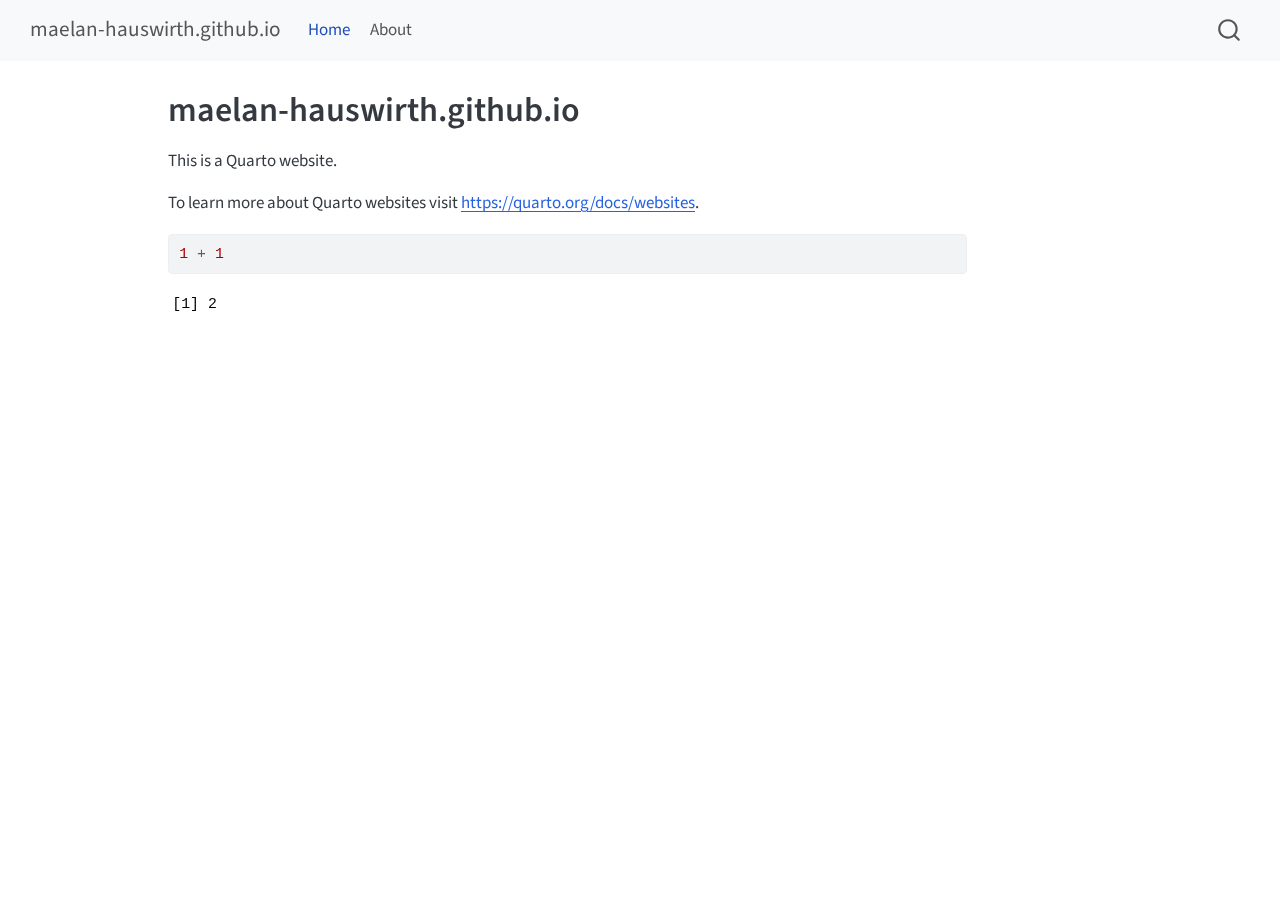
==== docs/index.html @ 9f7f32ee "website structure" ====
<!DOCTYPE html>
<html xmlns="http://www.w3.org/1999/xhtml" lang="en" xml:lang="en"><head>

<meta charset="utf-8">
<meta name="generator" content="quarto-1.5.57">

<meta name="viewport" content="width=device-width, initial-scale=1.0, user-scalable=yes">


<title>maelan-hauswirth.github.io</title>
<style>
code{white-space: pre-wrap;}
span.smallcaps{font-variant: small-caps;}
div.columns{display: flex; gap: min(4vw, 1.5em);}
div.column{flex: auto; overflow-x: auto;}
div.hanging-indent{margin-left: 1.5em; text-indent: -1.5em;}
ul.task-list{list-style: none;}
ul.task-list li input[type="checkbox"] {
  width: 0.8em;
  margin: 0 0.8em 0.2em -1em; /* quarto-specific, see https://github.com/quarto-dev/quarto-cli/issues/4556 */ 
  vertical-align: middle;
}
/* CSS for syntax highlighting */
pre > code.sourceCode { white-space: pre; position: relative; }
pre > code.sourceCode > span { line-height: 1.25; }
pre > code.sourceCode > span:empty { height: 1.2em; }
.sourceCode { overflow: visible; }
code.sourceCode > span { color: inherit; text-decoration: inherit; }
div.sourceCode { margin: 1em 0; }
pre.sourceCode { margin: 0; }
@media screen {
div.sourceCode { overflow: auto; }
}
@media print {
pre > code.sourceCode { white-space: pre-wrap; }
pre > code.sourceCode > span { display: inline-block; text-indent: -5em; padding-left: 5em; }
}
pre.numberSource code
  { counter-reset: source-line 0; }
pre.numberSource code > span
  { position: relative; left: -4em; counter-increment: source-line; }
pre.numberSource code > span > a:first-child::before
  { content: counter(source-line);
    position: relative; left: -1em; text-align: right; vertical-align: baseline;
    border: none; display: inline-block;
    -webkit-touch-callout: none; -webkit-user-select: none;
    -khtml-user-select: none; -moz-user-select: none;
    -ms-user-select: none; user-select: none;
    padding: 0 4px; width: 4em;
  }
pre.numberSource { margin-left: 3em;  padding-left: 4px; }
div.sourceCode
  {   }
@media screen {
pre > code.sourceCode > span > a:first-child::before { text-decoration: underline; }
}
</style>


<script src="site_libs/quarto-nav/quarto-nav.js"></script>
<script src="site_libs/quarto-nav/headroom.min.js"></script>
<script src="site_libs/clipboard/clipboard.min.js"></script>
<script src="site_libs/quarto-search/autocomplete.umd.js"></script>
<script src="site_libs/quarto-search/fuse.min.js"></script>
<script src="site_libs/quarto-search/quarto-search.js"></script>
<meta name="quarto:offset" content="./">
<script src="site_libs/quarto-html/quarto.js"></script>
<script src="site_libs/quarto-html/popper.min.js"></script>
<script src="site_libs/quarto-html/tippy.umd.min.js"></script>
<script src="site_libs/quarto-html/anchor.min.js"></script>
<link href="site_libs/quarto-html/tippy.css" rel="stylesheet">
<link href="site_libs/quarto-html/quarto-syntax-highlighting.css" rel="stylesheet" id="quarto-text-highlighting-styles">
<script src="site_libs/bootstrap/bootstrap.min.js"></script>
<link href="site_libs/bootstrap/bootstrap-icons.css" rel="stylesheet">
<link href="site_libs/bootstrap/bootstrap.min.css" rel="stylesheet" id="quarto-bootstrap" data-mode="light">
<script id="quarto-search-options" type="application/json">{
  "location": "navbar",
  "copy-button": false,
  "collapse-after": 3,
  "panel-placement": "end",
  "type": "overlay",
  "limit": 50,
  "keyboard-shortcut": [
    "f",
    "/",
    "s"
  ],
  "show-item-context": false,
  "language": {
    "search-no-results-text": "No results",
    "search-matching-documents-text": "matching documents",
    "search-copy-link-title": "Copy link to search",
    "search-hide-matches-text": "Hide additional matches",
    "search-more-match-text": "more match in this document",
    "search-more-matches-text": "more matches in this document",
    "search-clear-button-title": "Clear",
    "search-text-placeholder": "",
    "search-detached-cancel-button-title": "Cancel",
    "search-submit-button-title": "Submit",
    "search-label": "Search"
  }
}</script>


<link rel="stylesheet" href="styles.css">
</head>

<body class="nav-fixed">

<div id="quarto-search-results"></div>
  <header id="quarto-header" class="headroom fixed-top">
    <nav class="navbar navbar-expand-lg " data-bs-theme="dark">
      <div class="navbar-container container-fluid">
      <div class="navbar-brand-container mx-auto">
    <a class="navbar-brand" href="./index.html">
    <span class="navbar-title">maelan-hauswirth.github.io</span>
    </a>
  </div>
            <div id="quarto-search" class="" title="Search"></div>
          <button class="navbar-toggler" type="button" data-bs-toggle="collapse" data-bs-target="#navbarCollapse" aria-controls="navbarCollapse" role="menu" aria-expanded="false" aria-label="Toggle navigation" onclick="if (window.quartoToggleHeadroom) { window.quartoToggleHeadroom(); }">
  <span class="navbar-toggler-icon"></span>
</button>
          <div class="collapse navbar-collapse" id="navbarCollapse">
            <ul class="navbar-nav navbar-nav-scroll me-auto">
  <li class="nav-item">
    <a class="nav-link active" href="./index.html" aria-current="page"> 
<span class="menu-text">Home</span></a>
  </li>  
  <li class="nav-item">
    <a class="nav-link" href="./about.html"> 
<span class="menu-text">About</span></a>
  </li>  
</ul>
          </div> <!-- /navcollapse -->
            <div class="quarto-navbar-tools">
</div>
      </div> <!-- /container-fluid -->
    </nav>
</header>
<!-- content -->
<div id="quarto-content" class="quarto-container page-columns page-rows-contents page-layout-article page-navbar">
<!-- sidebar -->
<!-- margin-sidebar -->
    <div id="quarto-margin-sidebar" class="sidebar margin-sidebar zindex-bottom">
        
    </div>
<!-- main -->
<main class="content" id="quarto-document-content">

<header id="title-block-header" class="quarto-title-block default">
<div class="quarto-title">
<h1 class="title">maelan-hauswirth.github.io</h1>
</div>



<div class="quarto-title-meta">

    
  
    
  </div>
  


</header>


<p>This is a Quarto website.</p>
<p>To learn more about Quarto websites visit <a href="https://quarto.org/docs/websites" class="uri">https://quarto.org/docs/websites</a>.</p>
<div class="cell">
<div class="sourceCode cell-code" id="cb1"><pre class="sourceCode r code-with-copy"><code class="sourceCode r"><span id="cb1-1"><a href="#cb1-1" aria-hidden="true" tabindex="-1"></a><span class="dv">1</span> <span class="sc">+</span> <span class="dv">1</span></span></code><button title="Copy to Clipboard" class="code-copy-button"><i class="bi"></i></button></pre></div>
<div class="cell-output cell-output-stdout">
<pre><code>[1] 2</code></pre>
</div>
</div>



</main> <!-- /main -->
<script id="quarto-html-after-body" type="application/javascript">
window.document.addEventListener("DOMContentLoaded", function (event) {
  const toggleBodyColorMode = (bsSheetEl) => {
    const mode = bsSheetEl.getAttribute("data-mode");
    const bodyEl = window.document.querySelector("body");
    if (mode === "dark") {
      bodyEl.classList.add("quarto-dark");
      bodyEl.classList.remove("quarto-light");
    } else {
      bodyEl.classList.add("quarto-light");
      bodyEl.classList.remove("quarto-dark");
    }
  }
  const toggleBodyColorPrimary = () => {
    const bsSheetEl = window.document.querySelector("link#quarto-bootstrap");
    if (bsSheetEl) {
      toggleBodyColorMode(bsSheetEl);
    }
  }
  toggleBodyColorPrimary();  
  const icon = "";
  const anchorJS = new window.AnchorJS();
  anchorJS.options = {
    placement: 'right',
    icon: icon
  };
  anchorJS.add('.anchored');
  const isCodeAnnotation = (el) => {
    for (const clz of el.classList) {
      if (clz.startsWith('code-annotation-')) {                     
        return true;
      }
    }
    return false;
  }
  const onCopySuccess = function(e) {
    // button target
    const button = e.trigger;
    // don't keep focus
    button.blur();
    // flash "checked"
    button.classList.add('code-copy-button-checked');
    var currentTitle = button.getAttribute("title");
    button.setAttribute("title", "Copied!");
    let tooltip;
    if (window.bootstrap) {
      button.setAttribute("data-bs-toggle", "tooltip");
      button.setAttribute("data-bs-placement", "left");
      button.setAttribute("data-bs-title", "Copied!");
      tooltip = new bootstrap.Tooltip(button, 
        { trigger: "manual", 
          customClass: "code-copy-button-tooltip",
          offset: [0, -8]});
      tooltip.show();    
    }
    setTimeout(function() {
      if (tooltip) {
        tooltip.hide();
        button.removeAttribute("data-bs-title");
        button.removeAttribute("data-bs-toggle");
        button.removeAttribute("data-bs-placement");
      }
      button.setAttribute("title", currentTitle);
      button.classList.remove('code-copy-button-checked');
    }, 1000);
    // clear code selection
    e.clearSelection();
  }
  const getTextToCopy = function(trigger) {
      const codeEl = trigger.previousElementSibling.cloneNode(true);
      for (const childEl of codeEl.children) {
        if (isCodeAnnotation(childEl)) {
          childEl.remove();
        }
      }
      return codeEl.innerText;
  }
  const clipboard = new window.ClipboardJS('.code-copy-button:not([data-in-quarto-modal])', {
    text: getTextToCopy
  });
  clipboard.on('success', onCopySuccess);
  if (window.document.getElementById('quarto-embedded-source-code-modal')) {
    // For code content inside modals, clipBoardJS needs to be initialized with a container option
    // TODO: Check when it could be a function (https://github.com/zenorocha/clipboard.js/issues/860)
    const clipboardModal = new window.ClipboardJS('.code-copy-button[data-in-quarto-modal]', {
      text: getTextToCopy,
      container: window.document.getElementById('quarto-embedded-source-code-modal')
    });
    clipboardModal.on('success', onCopySuccess);
  }
    var localhostRegex = new RegExp(/^(?:http|https):\/\/localhost\:?[0-9]*\//);
    var mailtoRegex = new RegExp(/^mailto:/);
      var filterRegex = new RegExp('/' + window.location.host + '/');
    var isInternal = (href) => {
        return filterRegex.test(href) || localhostRegex.test(href) || mailtoRegex.test(href);
    }
    // Inspect non-navigation links and adorn them if external
 	var links = window.document.querySelectorAll('a[href]:not(.nav-link):not(.navbar-brand):not(.toc-action):not(.sidebar-link):not(.sidebar-item-toggle):not(.pagination-link):not(.no-external):not([aria-hidden]):not(.dropdown-item):not(.quarto-navigation-tool):not(.about-link)');
    for (var i=0; i<links.length; i++) {
      const link = links[i];
      if (!isInternal(link.href)) {
        // undo the damage that might have been done by quarto-nav.js in the case of
        // links that we want to consider external
        if (link.dataset.originalHref !== undefined) {
          link.href = link.dataset.originalHref;
        }
      }
    }
  function tippyHover(el, contentFn, onTriggerFn, onUntriggerFn) {
    const config = {
      allowHTML: true,
      maxWidth: 500,
      delay: 100,
      arrow: false,
      appendTo: function(el) {
          return el.parentElement;
      },
      interactive: true,
      interactiveBorder: 10,
      theme: 'quarto',
      placement: 'bottom-start',
    };
    if (contentFn) {
      config.content = contentFn;
    }
    if (onTriggerFn) {
      config.onTrigger = onTriggerFn;
    }
    if (onUntriggerFn) {
      config.onUntrigger = onUntriggerFn;
    }
    window.tippy(el, config); 
  }
  const noterefs = window.document.querySelectorAll('a[role="doc-noteref"]');
  for (var i=0; i<noterefs.length; i++) {
    const ref = noterefs[i];
    tippyHover(ref, function() {
      // use id or data attribute instead here
      let href = ref.getAttribute('data-footnote-href') || ref.getAttribute('href');
      try { href = new URL(href).hash; } catch {}
      const id = href.replace(/^#\/?/, "");
      const note = window.document.getElementById(id);
      if (note) {
        return note.innerHTML;
      } else {
        return "";
      }
    });
  }
  const xrefs = window.document.querySelectorAll('a.quarto-xref');
  const processXRef = (id, note) => {
    // Strip column container classes
    const stripColumnClz = (el) => {
      el.classList.remove("page-full", "page-columns");
      if (el.children) {
        for (const child of el.children) {
          stripColumnClz(child);
        }
      }
    }
    stripColumnClz(note)
    if (id === null || id.startsWith('sec-')) {
      // Special case sections, only their first couple elements
      const container = document.createElement("div");
      if (note.children && note.children.length > 2) {
        container.appendChild(note.children[0].cloneNode(true));
        for (let i = 1; i < note.children.length; i++) {
          const child = note.children[i];
          if (child.tagName === "P" && child.innerText === "") {
            continue;
          } else {
            container.appendChild(child.cloneNode(true));
            break;
          }
        }
        if (window.Quarto?.typesetMath) {
          window.Quarto.typesetMath(container);
        }
        return container.innerHTML
      } else {
        if (window.Quarto?.typesetMath) {
          window.Quarto.typesetMath(note);
        }
        return note.innerHTML;
      }
    } else {
      // Remove any anchor links if they are present
      const anchorLink = note.querySelector('a.anchorjs-link');
      if (anchorLink) {
        anchorLink.remove();
      }
      if (window.Quarto?.typesetMath) {
        window.Quarto.typesetMath(note);
      }
      // TODO in 1.5, we should make sure this works without a callout special case
      if (note.classList.contains("callout")) {
        return note.outerHTML;
      } else {
        return note.innerHTML;
      }
    }
  }
  for (var i=0; i<xrefs.length; i++) {
    const xref = xrefs[i];
    tippyHover(xref, undefined, function(instance) {
      instance.disable();
      let url = xref.getAttribute('href');
      let hash = undefined; 
      if (url.startsWith('#')) {
        hash = url;
      } else {
        try { hash = new URL(url).hash; } catch {}
      }
      if (hash) {
        const id = hash.replace(/^#\/?/, "");
        const note = window.document.getElementById(id);
        if (note !== null) {
          try {
            const html = processXRef(id, note.cloneNode(true));
            instance.setContent(html);
          } finally {
            instance.enable();
            instance.show();
          }
        } else {
          // See if we can fetch this
          fetch(url.split('#')[0])
          .then(res => res.text())
          .then(html => {
            const parser = new DOMParser();
            const htmlDoc = parser.parseFromString(html, "text/html");
            const note = htmlDoc.getElementById(id);
            if (note !== null) {
              const html = processXRef(id, note);
              instance.setContent(html);
            } 
          }).finally(() => {
            instance.enable();
            instance.show();
          });
        }
      } else {
        // See if we can fetch a full url (with no hash to target)
        // This is a special case and we should probably do some content thinning / targeting
        fetch(url)
        .then(res => res.text())
        .then(html => {
          const parser = new DOMParser();
          const htmlDoc = parser.parseFromString(html, "text/html");
          const note = htmlDoc.querySelector('main.content');
          if (note !== null) {
            // This should only happen for chapter cross references
            // (since there is no id in the URL)
            // remove the first header
            if (note.children.length > 0 && note.children[0].tagName === "HEADER") {
              note.children[0].remove();
            }
            const html = processXRef(null, note);
            instance.setContent(html);
          } 
        }).finally(() => {
          instance.enable();
          instance.show();
        });
      }
    }, function(instance) {
    });
  }
      let selectedAnnoteEl;
      const selectorForAnnotation = ( cell, annotation) => {
        let cellAttr = 'data-code-cell="' + cell + '"';
        let lineAttr = 'data-code-annotation="' +  annotation + '"';
        const selector = 'span[' + cellAttr + '][' + lineAttr + ']';
        return selector;
      }
      const selectCodeLines = (annoteEl) => {
        const doc = window.document;
        const targetCell = annoteEl.getAttribute("data-target-cell");
        const targetAnnotation = annoteEl.getAttribute("data-target-annotation");
        const annoteSpan = window.document.querySelector(selectorForAnnotation(targetCell, targetAnnotation));
        const lines = annoteSpan.getAttribute("data-code-lines").split(",");
        const lineIds = lines.map((line) => {
          return targetCell + "-" + line;
        })
        let top = null;
        let height = null;
        let parent = null;
        if (lineIds.length > 0) {
            //compute the position of the single el (top and bottom and make a div)
            const el = window.document.getElementById(lineIds[0]);
            top = el.offsetTop;
            height = el.offsetHeight;
            parent = el.parentElement.parentElement;
          if (lineIds.length > 1) {
            const lastEl = window.document.getElementById(lineIds[lineIds.length - 1]);
            const bottom = lastEl.offsetTop + lastEl.offsetHeight;
            height = bottom - top;
          }
          if (top !== null && height !== null && parent !== null) {
            // cook up a div (if necessary) and position it 
            let div = window.document.getElementById("code-annotation-line-highlight");
            if (div === null) {
              div = window.document.createElement("div");
              div.setAttribute("id", "code-annotation-line-highlight");
              div.style.position = 'absolute';
              parent.appendChild(div);
            }
            div.style.top = top - 2 + "px";
            div.style.height = height + 4 + "px";
            div.style.left = 0;
            let gutterDiv = window.document.getElementById("code-annotation-line-highlight-gutter");
            if (gutterDiv === null) {
              gutterDiv = window.document.createElement("div");
              gutterDiv.setAttribute("id", "code-annotation-line-highlight-gutter");
              gutterDiv.style.position = 'absolute';
              const codeCell = window.document.getElementById(targetCell);
              const gutter = codeCell.querySelector('.code-annotation-gutter');
              gutter.appendChild(gutterDiv);
            }
            gutterDiv.style.top = top - 2 + "px";
            gutterDiv.style.height = height + 4 + "px";
          }
          selectedAnnoteEl = annoteEl;
        }
      };
      const unselectCodeLines = () => {
        const elementsIds = ["code-annotation-line-highlight", "code-annotation-line-highlight-gutter"];
        elementsIds.forEach((elId) => {
          const div = window.document.getElementById(elId);
          if (div) {
            div.remove();
          }
        });
        selectedAnnoteEl = undefined;
      };
        // Handle positioning of the toggle
    window.addEventListener(
      "resize",
      throttle(() => {
        elRect = undefined;
        if (selectedAnnoteEl) {
          selectCodeLines(selectedAnnoteEl);
        }
      }, 10)
    );
    function throttle(fn, ms) {
    let throttle = false;
    let timer;
      return (...args) => {
        if(!throttle) { // first call gets through
            fn.apply(this, args);
            throttle = true;
        } else { // all the others get throttled
            if(timer) clearTimeout(timer); // cancel #2
            timer = setTimeout(() => {
              fn.apply(this, args);
              timer = throttle = false;
            }, ms);
        }
      };
    }
      // Attach click handler to the DT
      const annoteDls = window.document.querySelectorAll('dt[data-target-cell]');
      for (const annoteDlNode of annoteDls) {
        annoteDlNode.addEventListener('click', (event) => {
          const clickedEl = event.target;
          if (clickedEl !== selectedAnnoteEl) {
            unselectCodeLines();
            const activeEl = window.document.querySelector('dt[data-target-cell].code-annotation-active');
            if (activeEl) {
              activeEl.classList.remove('code-annotation-active');
            }
            selectCodeLines(clickedEl);
            clickedEl.classList.add('code-annotation-active');
          } else {
            // Unselect the line
            unselectCodeLines();
            clickedEl.classList.remove('code-annotation-active');
          }
        });
      }
  const findCites = (el) => {
    const parentEl = el.parentElement;
    if (parentEl) {
      const cites = parentEl.dataset.cites;
      if (cites) {
        return {
          el,
          cites: cites.split(' ')
        };
      } else {
        return findCites(el.parentElement)
      }
    } else {
      return undefined;
    }
  };
  var bibliorefs = window.document.querySelectorAll('a[role="doc-biblioref"]');
  for (var i=0; i<bibliorefs.length; i++) {
    const ref = bibliorefs[i];
    const citeInfo = findCites(ref);
    if (citeInfo) {
      tippyHover(citeInfo.el, function() {
        var popup = window.document.createElement('div');
        citeInfo.cites.forEach(function(cite) {
          var citeDiv = window.document.createElement('div');
          citeDiv.classList.add('hanging-indent');
          citeDiv.classList.add('csl-entry');
          var biblioDiv = window.document.getElementById('ref-' + cite);
          if (biblioDiv) {
            citeDiv.innerHTML = biblioDiv.innerHTML;
          }
          popup.appendChild(citeDiv);
        });
        return popup.innerHTML;
      });
    }
  }
});
</script>
</div> <!-- /content -->




</body></html>
---- docs/site_libs/quarto-html/tippy.css ----
.tippy-box[data-animation=fade][data-state=hidden]{opacity:0}[data-tippy-root]{max-width:calc(100vw - 10px)}.tippy-box{position:relative;background-color:#333;color:#fff;border-radius:4px;font-size:14px;line-height:1.4;white-space:normal;outline:0;transition-property:transform,visibility,opacity}.tippy-box[data-placement^=top]>.tippy-arrow{bottom:0}.tippy-box[data-placement^=top]>.tippy-arrow:before{bottom:-7px;left:0;border-width:8px 8px 0;border-top-color:initial;transform-origin:center top}.tippy-box[data-placement^=bottom]>.tippy-arrow{top:0}.tippy-box[data-placement^=bottom]>.tippy-arrow:before{top:-7px;left:0;border-width:0 8px 8px;border-bottom-color:initial;transform-origin:center bottom}.tippy-box[data-placement^=left]>.tippy-arrow{right:0}.tippy-box[data-placement^=left]>.tippy-arrow:before{border-width:8px 0 8px 8px;border-left-color:initial;right:-7px;transform-origin:center left}.tippy-box[data-placement^=right]>.tippy-arrow{left:0}.tippy-box[data-placement^=right]>.tippy-arrow:before{left:-7px;border-width:8px 8px 8px 0;border-right-color:initial;transform-origin:center right}.tippy-box[data-inertia][data-state=visible]{transition-timing-function:cubic-bezier(.54,1.5,.38,1.11)}.tippy-arrow{width:16px;height:16px;color:#333}.tippy-arrow:before{content:"";position:absolute;border-color:transparent;border-style:solid}.tippy-content{position:relative;padding:5px 9px;z-index:1}
---- docs/site_libs/quarto-html/quarto-syntax-highlighting.css ----
/* quarto syntax highlight colors */
:root {
  --quarto-hl-ot-color: #003B4F;
  --quarto-hl-at-color: #657422;
  --quarto-hl-ss-color: #20794D;
  --quarto-hl-an-color: #5E5E5E;
  --quarto-hl-fu-color: #4758AB;
  --quarto-hl-st-color: #20794D;
  --quarto-hl-cf-color: #003B4F;
  --quarto-hl-op-color: #5E5E5E;
  --quarto-hl-er-color: #AD0000;
  --quarto-hl-bn-color: #AD0000;
  --quarto-hl-al-color: #AD0000;
  --quarto-hl-va-color: #111111;
  --quarto-hl-bu-color: inherit;
  --quarto-hl-ex-color: inherit;
  --quarto-hl-pp-color: #AD0000;
  --quarto-hl-in-color: #5E5E5E;
  --quarto-hl-vs-color: #20794D;
  --quarto-hl-wa-color: #5E5E5E;
  --quarto-hl-do-color: #5E5E5E;
  --quarto-hl-im-color: #00769E;
  --quarto-hl-ch-color: #20794D;
  --quarto-hl-dt-color: #AD0000;
  --quarto-hl-fl-color: #AD0000;
  --quarto-hl-co-color: #5E5E5E;
  --quarto-hl-cv-color: #5E5E5E;
  --quarto-hl-cn-color: #8f5902;
  --quarto-hl-sc-color: #5E5E5E;
  --quarto-hl-dv-color: #AD0000;
  --quarto-hl-kw-color: #003B4F;
}

/* other quarto variables */
:root {
  --quarto-font-monospace: SFMono-Regular, Menlo, Monaco, Consolas, "Liberation Mono", "Courier New", monospace;
}

pre > code.sourceCode > span {
  color: #003B4F;
}

code span {
  color: #003B4F;
}

code.sourceCode > span {
  color: #003B4F;
}

div.sourceCode,
div.sourceCode pre.sourceCode {
  color: #003B4F;
}

code span.ot {
  color: #003B4F;
  font-style: inherit;
}

code span.at {
  color: #657422;
  font-style: inherit;
}

code span.ss {
  color: #20794D;
  font-style: inherit;
}

code span.an {
  color: #5E5E5E;
  font-style: inherit;
}

code span.fu {
  color: #4758AB;
  font-style: inherit;
}

code span.st {
  color: #20794D;
  font-style: inherit;
}

code span.cf {
  color: #003B4F;
  font-weight: bold;
  font-style: inherit;
}

code span.op {
  color: #5E5E5E;
  font-style: inherit;
}

code span.er {
  color: #AD0000;
  font-style: inherit;
}

code span.bn {
  color: #AD0000;
  font-style: inherit;
}

code span.al {
  color: #AD0000;
  font-style: inherit;
}

code span.va {
  color: #111111;
  font-style: inherit;
}

code span.bu {
  font-style: inherit;
}

code span.ex {
  font-style: inherit;
}

code span.pp {
  color: #AD0000;
  font-style: inherit;
}

code span.in {
  color: #5E5E5E;
  font-style: inherit;
}

code span.vs {
  color: #20794D;
  font-style: inherit;
}

code span.wa {
  color: #5E5E5E;
  font-style: italic;
}

code span.do {
  color: #5E5E5E;
  font-style: italic;
}

code span.im {
  color: #00769E;
  font-style: inherit;
}

code span.ch {
  color: #20794D;
  font-style: inherit;
}

code span.dt {
  color: #AD0000;
  font-style: inherit;
}

code span.fl {
  color: #AD0000;
  font-style: inherit;
}

code span.co {
  color: #5E5E5E;
  font-style: inherit;
}

code span.cv {
  color: #5E5E5E;
  font-style: italic;
}

code span.cn {
  color: #8f5902;
  font-style: inherit;
}

code span.sc {
  color: #5E5E5E;
  font-style: inherit;
}

code span.dv {
  color: #AD0000;
  font-style: inherit;
}

code span.kw {
  color: #003B4F;
  font-weight: bold;
  font-style: inherit;
}

.prevent-inlining {
  content: "</";
}

/*# sourceMappingURL=debc5d5d77c3f9108843748ff7464032.css.map */
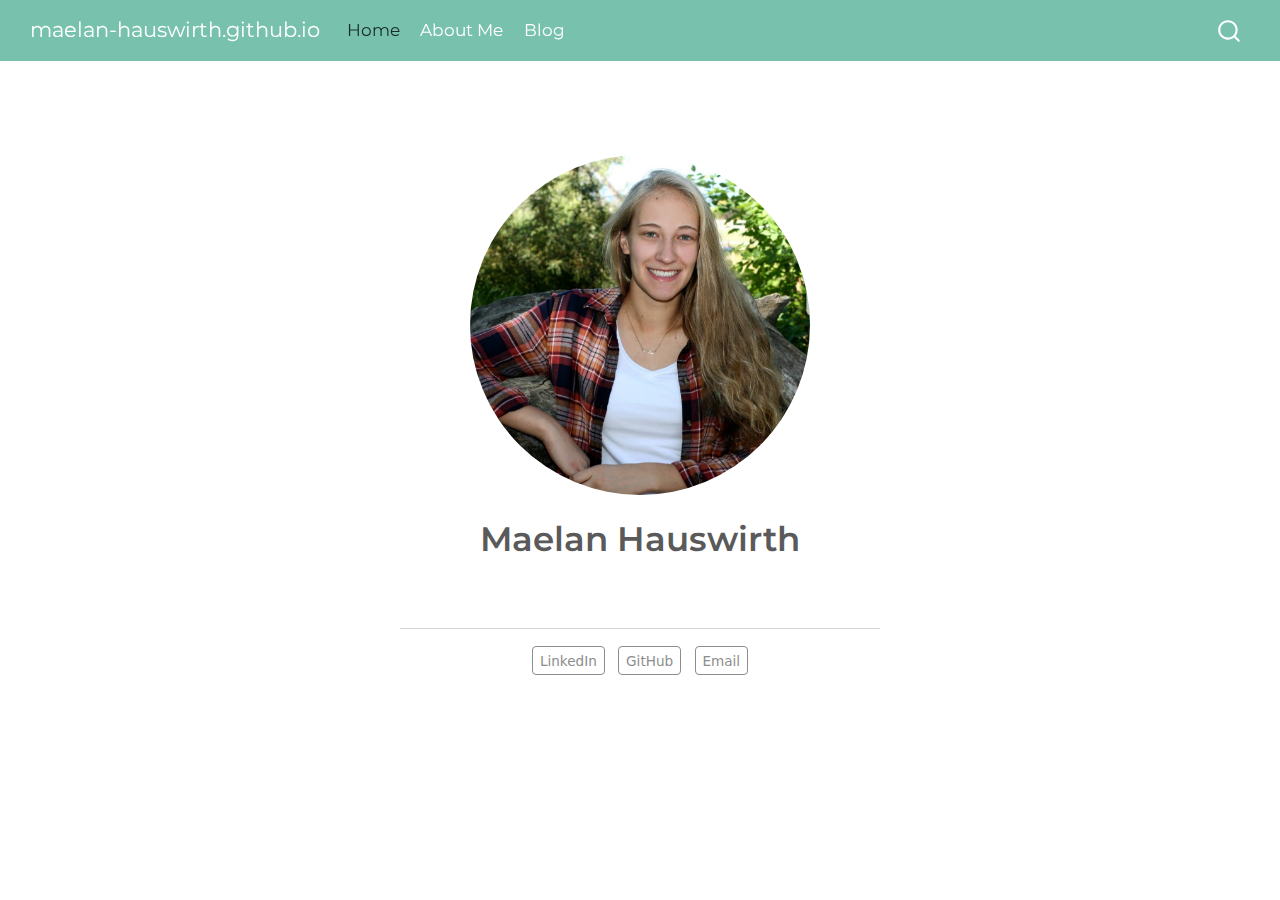
==== commit 9baa584f: "Making the about and blog tab" ====
--- a/docs/index.html
+++ b/docs/index.html
@@ -7,7 +7,7 @@
 <meta name="viewport" content="width=device-width, initial-scale=1.0, user-scalable=yes">
 
 
-<title>maelan-hauswirth.github.io</title>
+<title>Maelan Hauswirth – maelan-hauswirth.github.io</title>
 <style>
 code{white-space: pre-wrap;}
 span.smallcaps{font-variant: small-caps;}
@@ -20,40 +20,6 @@
   margin: 0 0.8em 0.2em -1em; /* quarto-specific, see https://github.com/quarto-dev/quarto-cli/issues/4556 */ 
   vertical-align: middle;
 }
-/* CSS for syntax highlighting */
-pre > code.sourceCode { white-space: pre; position: relative; }
-pre > code.sourceCode > span { line-height: 1.25; }
-pre > code.sourceCode > span:empty { height: 1.2em; }
-.sourceCode { overflow: visible; }
-code.sourceCode > span { color: inherit; text-decoration: inherit; }
-div.sourceCode { margin: 1em 0; }
-pre.sourceCode { margin: 0; }
-@media screen {
-div.sourceCode { overflow: auto; }
-}
-@media print {
-pre > code.sourceCode { white-space: pre-wrap; }
-pre > code.sourceCode > span { display: inline-block; text-indent: -5em; padding-left: 5em; }
-}
-pre.numberSource code
-  { counter-reset: source-line 0; }
-pre.numberSource code > span
-  { position: relative; left: -4em; counter-increment: source-line; }
-pre.numberSource code > span > a:first-child::before
-  { content: counter(source-line);
-    position: relative; left: -1em; text-align: right; vertical-align: baseline;
-    border: none; display: inline-block;
-    -webkit-touch-callout: none; -webkit-user-select: none;
-    -khtml-user-select: none; -moz-user-select: none;
-    -ms-user-select: none; user-select: none;
-    padding: 0 4px; width: 4em;
-  }
-pre.numberSource { margin-left: 3em;  padding-left: 4px; }
-div.sourceCode
-  {   }
-@media screen {
-pre > code.sourceCode > span > a:first-child::before { text-decoration: underline; }
-}
 </style>
 
 
@@ -67,7 +33,6 @@
 <script src="site_libs/quarto-html/quarto.js"></script>
 <script src="site_libs/quarto-html/popper.min.js"></script>
 <script src="site_libs/quarto-html/tippy.umd.min.js"></script>
-<script src="site_libs/quarto-html/anchor.min.js"></script>
 <link href="site_libs/quarto-html/tippy.css" rel="stylesheet">
 <link href="site_libs/quarto-html/quarto-syntax-highlighting.css" rel="stylesheet" id="quarto-text-highlighting-styles">
 <script src="site_libs/bootstrap/bootstrap.min.js"></script>
@@ -105,7 +70,7 @@
 <link rel="stylesheet" href="styles.css">
 </head>
 
-<body class="nav-fixed">
+<body class="nav-fixed fullcontent">
 
 <div id="quarto-search-results"></div>
   <header id="quarto-header" class="headroom fixed-top">
@@ -128,7 +93,11 @@
   </li>  
   <li class="nav-item">
     <a class="nav-link" href="./about.html"> 
-<span class="menu-text">About</span></a>
+<span class="menu-text">About Me</span></a>
+  </li>  
+  <li class="nav-item">
+    <a class="nav-link" href="./Blog.html"> 
+<span class="menu-text">Blog</span></a>
   </li>  
 </ul>
           </div> <!-- /navcollapse -->
@@ -141,43 +110,35 @@
 <div id="quarto-content" class="quarto-container page-columns page-rows-contents page-layout-article page-navbar">
 <!-- sidebar -->
 <!-- margin-sidebar -->
-    <div id="quarto-margin-sidebar" class="sidebar margin-sidebar zindex-bottom">
-        
-    </div>
+    
 <!-- main -->
-<main class="content" id="quarto-document-content">
-
-<header id="title-block-header" class="quarto-title-block default">
+<div class="quarto-about-jolla">
+  <img src="20190611.jpg" class="about-image
+  round " style="height: 20em; width: 20em;">
+ <header id="title-block-header" class="quarto-title-block default">
 <div class="quarto-title">
-<h1 class="title">maelan-hauswirth.github.io</h1>
+<h1 class="title">Maelan Hauswirth</h1>
 </div>
-
-
-
 <div class="quarto-title-meta">
-
-    
-  
-    
   </div>
-  
-
-
-</header>
-
-
-<p>This is a Quarto website.</p>
-<p>To learn more about Quarto websites visit <a href="https://quarto.org/docs/websites" class="uri">https://quarto.org/docs/websites</a>.</p>
-<div class="cell">
-<div class="sourceCode cell-code" id="cb1"><pre class="sourceCode r code-with-copy"><code class="sourceCode r"><span id="cb1-1"><a href="#cb1-1" aria-hidden="true" tabindex="-1"></a><span class="dv">1</span> <span class="sc">+</span> <span class="dv">1</span></span></code><button title="Copy to Clipboard" class="code-copy-button"><i class="bi"></i></button></pre></div>
-<div class="cell-output cell-output-stdout">
-<pre><code>[1] 2</code></pre>
+</header><main class="content" id="quarto-document-content">
+
+
+</main> 
+  <hr class="about-sep">
+   <div class="about-links">
+  <a href="https://www.linkedin.com/in/maelan-hauswirth/" class="about-link" rel="" target="">
+     <span class="about-link-text">LinkedIn</span>
+  </a>
+  <a href="https://github.com/maelan-hauswirth" class="about-link" rel="" target="">
+     <span class="about-link-text">GitHub</span>
+  </a>
+  <a href="mailto:maelan.hauswirth@colostate.edu" class="about-link" rel="" target="">
+     <span class="about-link-text">Email</span>
+  </a>
 </div>
 </div>
-
-
-
-</main> <!-- /main -->
+ <!-- /main -->
 <script id="quarto-html-after-body" type="application/javascript">
 window.document.addEventListener("DOMContentLoaded", function (event) {
   const toggleBodyColorMode = (bsSheetEl) => {
@@ -198,13 +159,6 @@
     }
   }
   toggleBodyColorPrimary();  
-  const icon = "";
-  const anchorJS = new window.AnchorJS();
-  anchorJS.options = {
-    placement: 'right',
-    icon: icon
-  };
-  anchorJS.add('.anchored');
   const isCodeAnnotation = (el) => {
     for (const clz of el.classList) {
       if (clz.startsWith('code-annotation-')) {                     
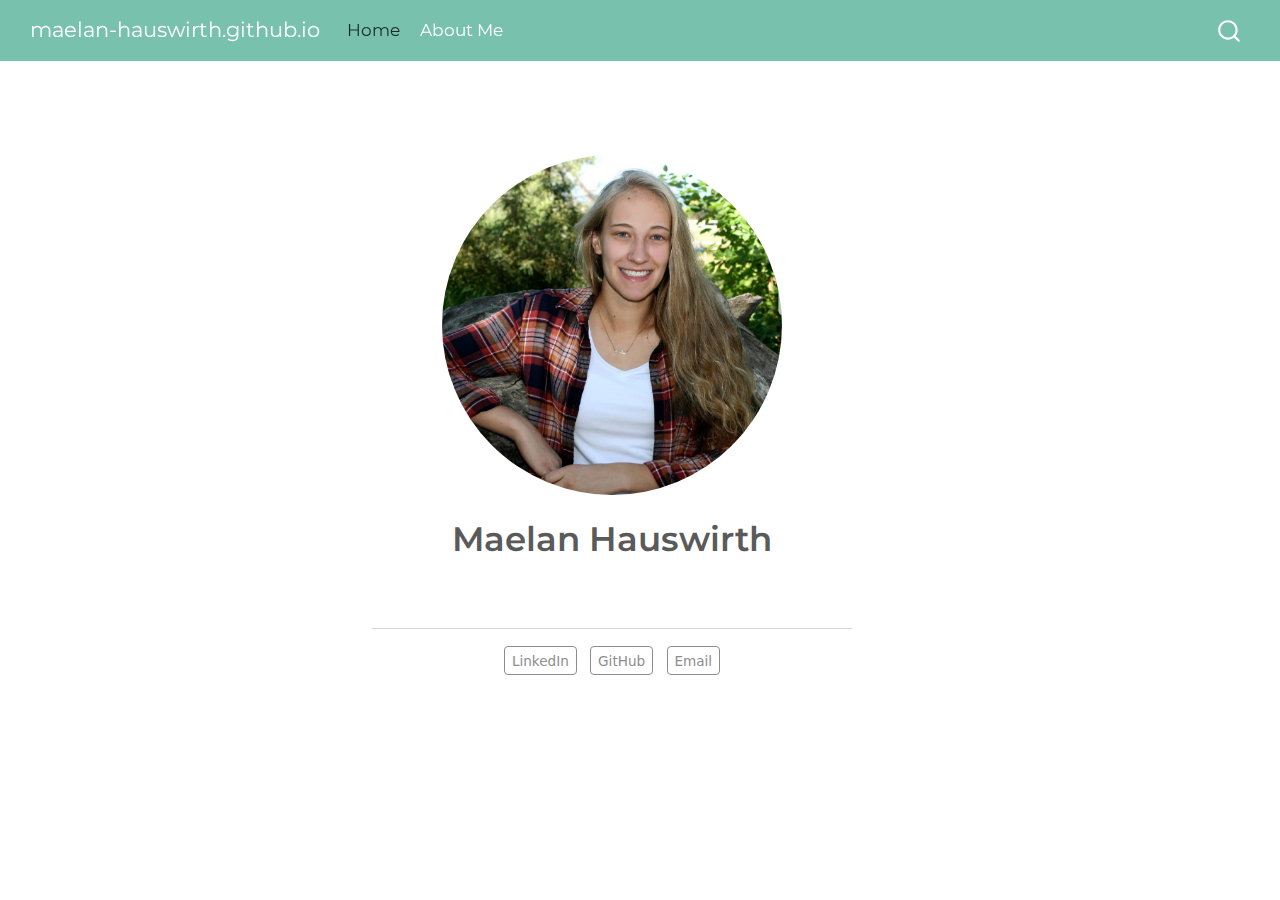
==== commit 75fff7ec: "soil experience" ====
--- a/docs/index.html
+++ b/docs/index.html
@@ -95,10 +95,6 @@
     <a class="nav-link" href="./about.html"> 
 <span class="menu-text">About Me</span></a>
   </li>  
-  <li class="nav-item">
-    <a class="nav-link" href="./Blog.html"> 
-<span class="menu-text">Blog</span></a>
-  </li>  
 </ul>
           </div> <!-- /navcollapse -->
             <div class="quarto-navbar-tools">
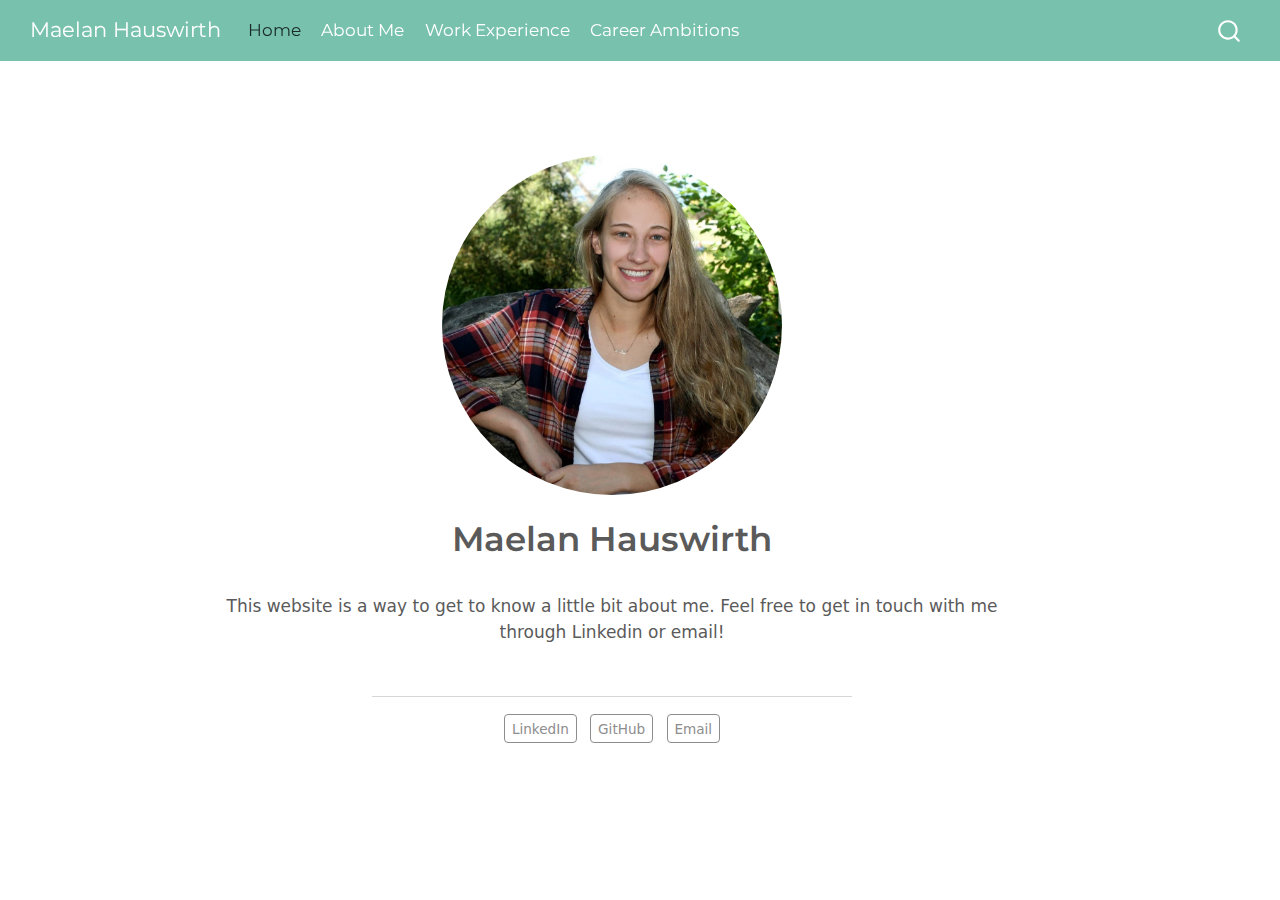
==== commit 190cad04: "Adding more to work experience and adding career ambitions tab" ====
--- a/docs/index.html
+++ b/docs/index.html
@@ -7,7 +7,7 @@
 <meta name="viewport" content="width=device-width, initial-scale=1.0, user-scalable=yes">
 
 
-<title>Maelan Hauswirth – maelan-hauswirth.github.io</title>
+<title>Maelan Hauswirth</title>
 <style>
 code{white-space: pre-wrap;}
 span.smallcaps{font-variant: small-caps;}
@@ -78,7 +78,7 @@
       <div class="navbar-container container-fluid">
       <div class="navbar-brand-container mx-auto">
     <a class="navbar-brand" href="./index.html">
-    <span class="navbar-title">maelan-hauswirth.github.io</span>
+    <span class="navbar-title">Maelan Hauswirth</span>
     </a>
   </div>
             <div id="quarto-search" class="" title="Search"></div>
@@ -94,6 +94,14 @@
   <li class="nav-item">
     <a class="nav-link" href="./about.html"> 
 <span class="menu-text">About Me</span></a>
+  </li>  
+  <li class="nav-item">
+    <a class="nav-link" href="./Work Experience.html"> 
+<span class="menu-text">Work Experience</span></a>
+  </li>  
+  <li class="nav-item">
+    <a class="nav-link" href="./Career Ambitions.html"> 
+<span class="menu-text">Career Ambitions</span></a>
   </li>  
 </ul>
           </div> <!-- /navcollapse -->
@@ -118,6 +126,7 @@
 <div class="quarto-title-meta">
   </div>
 </header><main class="content" id="quarto-document-content">
+<p>This website is a way to get to know a little bit about me. Feel free to get in touch with me through Linkedin or email!</p>
 
 
 </main> 
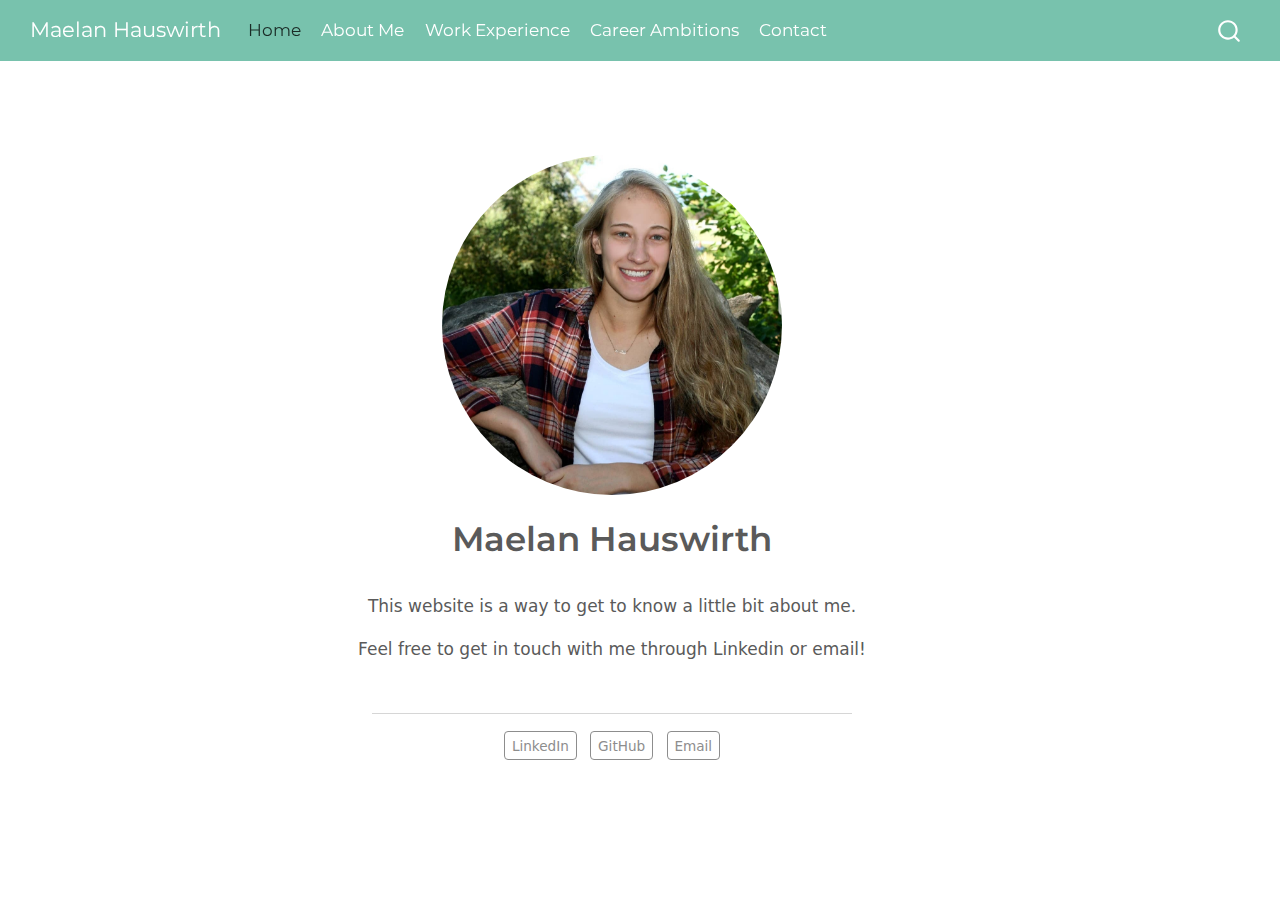
==== commit 8163896e: "added contact tab" ====
--- a/docs/index.html
+++ b/docs/index.html
@@ -103,6 +103,10 @@
     <a class="nav-link" href="./Career Ambitions.html"> 
 <span class="menu-text">Career Ambitions</span></a>
   </li>  
+  <li class="nav-item">
+    <a class="nav-link" href="./Contact.html"> 
+<span class="menu-text">Contact</span></a>
+  </li>  
 </ul>
           </div> <!-- /navcollapse -->
             <div class="quarto-navbar-tools">
@@ -126,7 +130,8 @@
 <div class="quarto-title-meta">
   </div>
 </header><main class="content" id="quarto-document-content">
-<p>This website is a way to get to know a little bit about me. Feel free to get in touch with me through Linkedin or email!</p>
+<p>This website is a way to get to know a little bit about me.</p>
+<p>Feel free to get in touch with me through Linkedin or email!</p>
 
 
 </main> 
